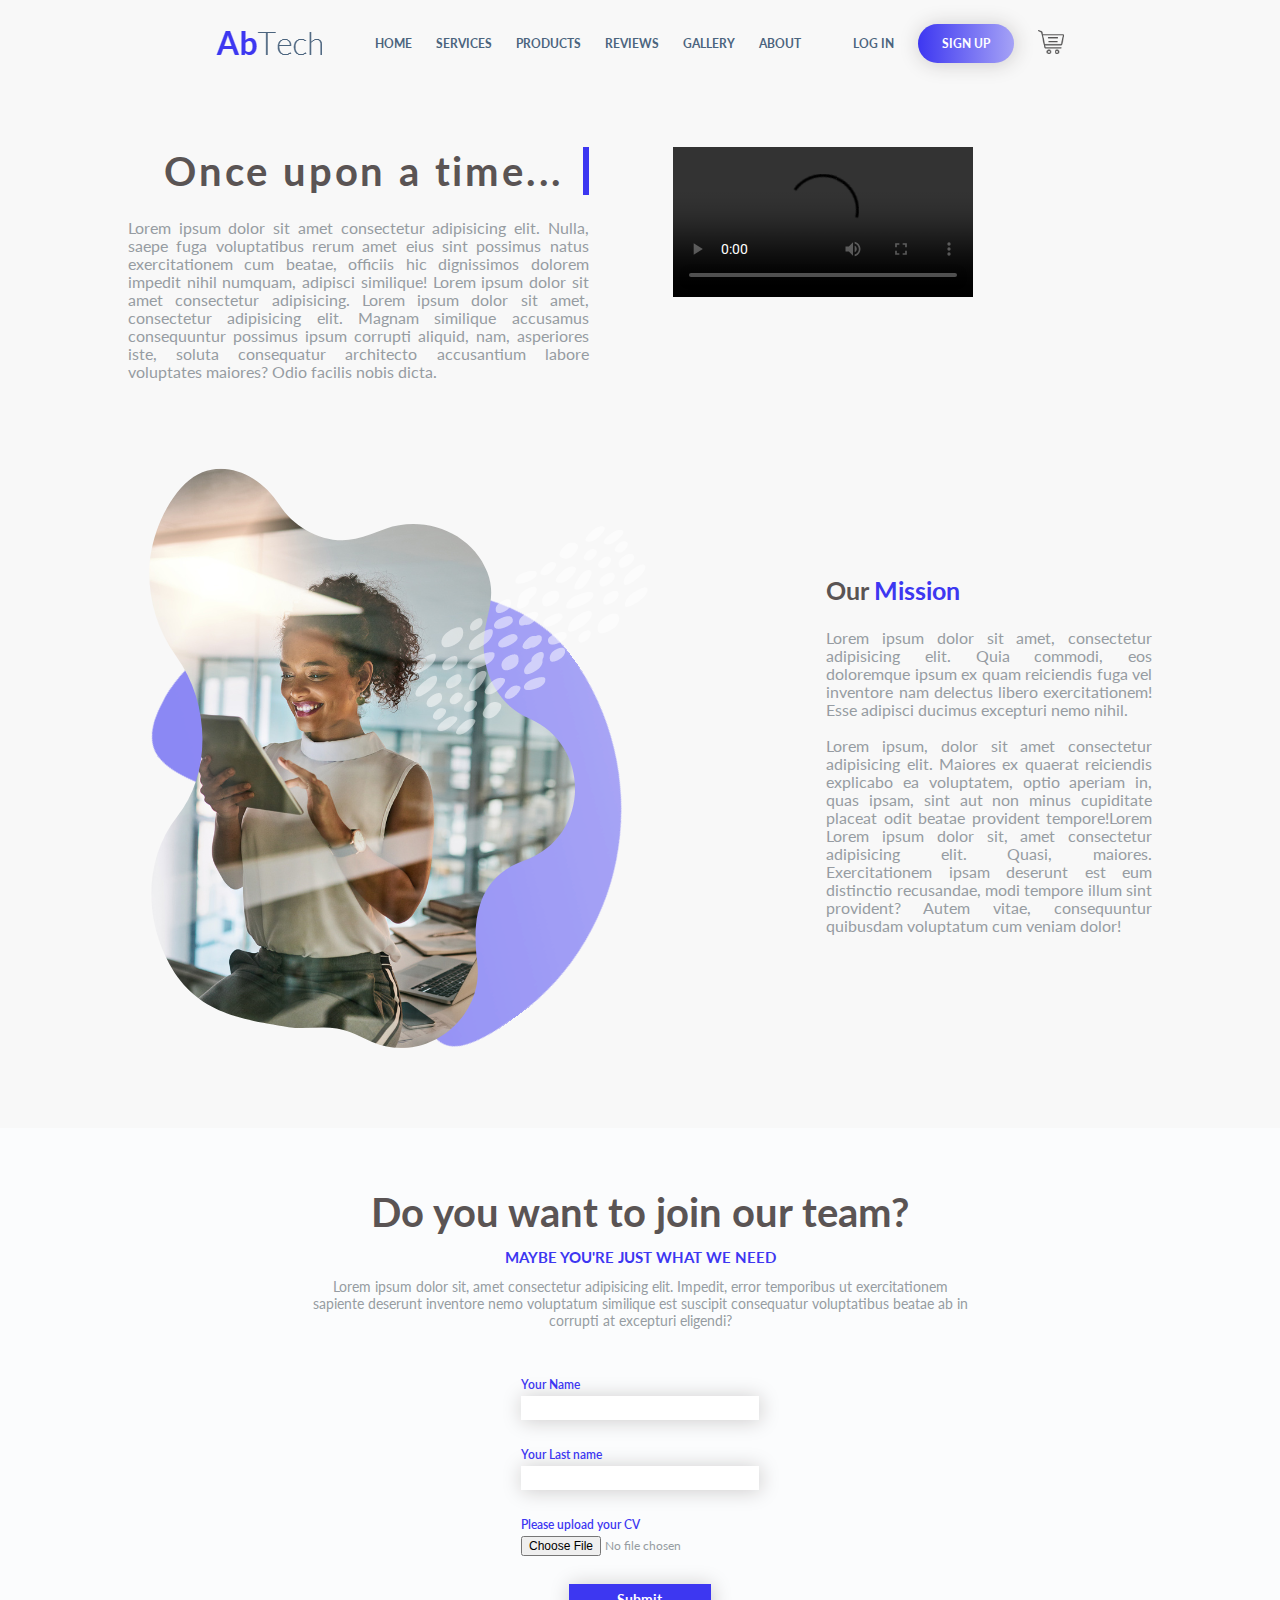
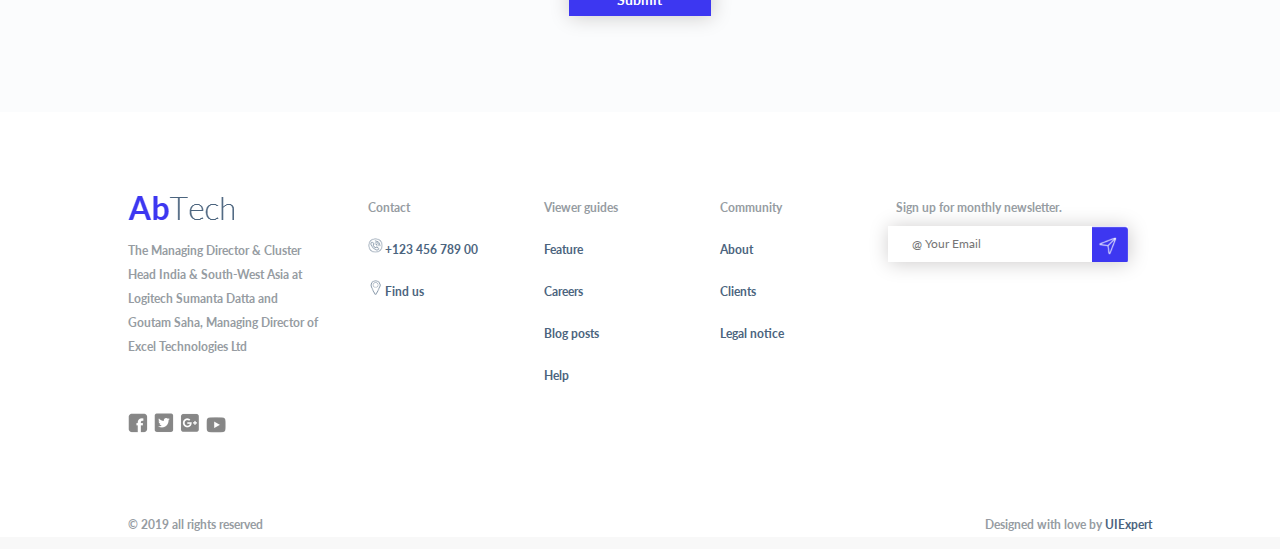
==== html/about-us.html @ 061ac5ea "Finished the css settings for mobile responsive" ====
<!DOCTYPE html>
<html lang="en">
  <head>
    <meta charset="UTF-8" />
    <meta http-equiv="X-UA-Compatible" content="IE=edge" />
    <meta name="viewport" content="width=device-width, initial-scale=1.0" />
    <link rel="stylesheet" href="../styles/styles.css" />
    <link rel="stylesheet" href="../styles/about-us.css" />
    <link rel="preconnect" href="https://fonts.googleapis.com" />
    <link rel="preconnect" href="https://fonts.gstatic.com" crossorigin />
    <link
      href="https://fonts.googleapis.com/css2?family=Lato:wght@300;700&family=Roboto:wght@300;700&display=swap"
      rel="stylesheet"
    />
    <link rel="stylesheet" href="../styles/media-queries/mobile.css" />
    <link rel="stylesheet" href="../styles/media-queries/tablet.css" />
    <title>About us</title>
  </head>
  <body>
    <div class="header">
      <img
        id="burger-button"
        src="../assets/burger-button.png"
        alt="Burger menu button."
      />
      <img class="logo" src="../assets/logo.png" alt="Company logo." />
      <div>
        <ul class="main-nav nav-bar horizontal-nav">
          <li><a class="underline" href="../index.html">Home</a></li>
          <li>
            <a class="underline" href="../index.html#services">Services</a>
          </li>
          <li>
            <a class="underline" href="../index.html#product-promotion"
              >products</a
            >
          </li>
          <li><a class="underline" href="../index.html#reviews">Reviews</a></li>
          <li><a class="underline" href="gallery.html">Gallery</a></li>
          <li><a class="underline" href="#">About</a></li>
        </ul>
      </div>
      <div>
        <ul class="nav-bar user-menu horizontal-nav">
          <li class="grow"><a href="#">Log in</a></li>
          <li>
            <button class="oval-button purple-gradient grow">Sign up</button>
          </li>
          <li>
            <img
              src="../assets/cart.png"
              alt="cart-icon"
              id="cart-icon"
              class="grow"
            />
          </li>
        </ul>
      </div>
    </div>
    <div class="about-container">
      <div class="about-section story">
        <div class="about-text">
          <h1 class="typewriter">Once upon a time...</h1>
          <h1 class="mobile-only">Once upon a time...</h1>
          <p>
            Lorem ipsum dolor sit amet consectetur adipisicing elit. Nulla,
            saepe fuga voluptatibus rerum amet eius sint possimus natus
            exercitationem cum beatae, officiis hic dignissimos dolorem impedit
            nihil numquam, adipisci similique! Lorem ipsum dolor sit amet
            consectetur adipisicing. Lorem ipsum dolor sit amet, consectetur
            adipisicing elit. Magnam similique accusamus consequuntur possimus
            ipsum corrupti aliquid, nam, asperiores iste, soluta consequatur
            architecto accusantium labore voluptates maiores? Odio facilis nobis
            dicta.
          </p>
        </div>
        <div class="about-visual">
          <video controls autoplay>
            <source src="../assets/video/stock-video.mp4" type="video/mp4" />
          </video>
        </div>
      </div>
      <div class="about-section mission">
        <div class="about-visual">
          <img
            id="mission-photo"
            src="../assets/mission-visual-layers/1.png"
            alt="A woman working."
          />
          <img
            id="mission-dots"
            src="../assets/mission-visual-layers/2.png"
            alt="Asymetric white dots"
          />
          <img
            id="mission-blob"
            class="rotate"
            src="../assets/mission-visual-layers/3.png"
            alt="Asymetric purple background"
          />
        </div>
        <div class="about-text">
          <h2>Our <span class="purple-span">Mission</span></h2>
          <p>
            Lorem ipsum dolor sit amet, consectetur adipisicing elit. Quia
            commodi, eos doloremque ipsum ex quam reiciendis fuga vel inventore
            nam delectus libero exercitationem! Esse adipisci ducimus excepturi
            nemo nihil. <br />
            <br />
            Lorem ipsum, dolor sit amet consectetur adipisicing elit. Maiores ex
            quaerat reiciendis explicabo ea voluptatem, optio aperiam in, quas
            ipsam, sint aut non minus cupiditate placeat odit beatae provident
            tempore!Lorem Lorem ipsum dolor sit, amet consectetur adipisicing
            elit. Quasi, maiores. Exercitationem ipsam deserunt est eum
            distinctio recusandae, modi tempore illum sint provident? Autem
            vitae, consequuntur quibusdam voluptatum cum veniam dolor!
          </p>
        </div>
      </div>
      <div class="about-join">
        <div class="join-us">
          <h1>Do you want to join our team?</h1>
          <h3>Maybe you're just what we need</h3>
          <p>
            Lorem ipsum dolor sit, amet consectetur adipisicing elit. Impedit,
            error temporibus ut exercitationem sapiente deserunt inventore nemo
            voluptatum similique est suscipit consequatur voluptatibus beatae ab
            in corrupti at excepturi eligendi?
          </p>
          <form action="#" method="post">
            <label for="name"
              >Your Name<input type="text" id="name" name="name" required
            /></label>
            <label for="last-name"
              >Your Last name<input
                type="text"
                id="last-name"
                name="last-name"
                required
            /></label>
            <label for="cv"
              >Please upload your CV<input
                type="file"
                id="cv"
                name="cv"
                required
            /></label>
            <input type="submit" value="Submit" />
          </form>
        </div>
      </div>
    </div>
    <div class="footer">
      <div class="footer-info">
        <div class="footer-col-1">
          <img class="logo" src="../assets/logo.png" alt="AbTech logo." />
          <p>
            The Managing Director & Cluster Head India & South-West Asia at
            Logitech Sumanta Datta and Goutam Saha, Managing Director of Excel
            Technologies Ltd
          </p>
          <div class="socials">
            <a href="#" target="_blank"
              ><img
                class="social"
                src="../assets/socials-icons/facebook-icon.png"
                alt="Facebook icon."
            /></a>
            <a href="#" target="_blank"
              ><img
                class="social"
                src="../assets/socials-icons/twitter-icon.png"
                alt="Twitter icon."
            /></a>
            <a href="#" target="_blank"
              ><img
                class="social"
                src="../assets/socials-icons/google-plus-icon.png"
                alt="Google plus icon."
            /></a>
            <a href="#" target="_blank"
              ><img
                class="social"
                src="../assets/socials-icons/youtube-icon.png"
                alt="Youtube icon"
            /></a>
          </div>
        </div>
        <div class="footer-col-2">
          <p>Contact</p>
          <div class="contact">
            <img
              class="contact-icon"
              src="../assets/phone-icon.png"
              alt="Phone icon"
            />
            <a href="#">+123 456 789 00</a>
          </div>
          <div class="contact">
            <img
              class="contact-icon"
              src="../assets/pin-icon.png"
              alt="Pin icon."
            />
            <a href="#">Find us</a>
          </div>
        </div>
        <div class="footer-col-3">
          <p>Viewer guides</p>
          <a href="#">Feature</a>
          <a href="#">Careers</a>
          <a href="#">Blog posts</a>
          <a href="#">Help</a>
        </div>
        <div class="footer-col-4">
          <p>Community</p>
          <a href="#">About</a>
          <a href="#">Clients</a>
          <a href="#">Legal notice</a>
        </div>
        <div class="footer-col-5">
          <p>Sign up for monthly newsletter.</p>
          <div>
            <form id="email-form" action="#" method="get">
              <input
                id="email-input"
                type="email"
                placeholder="@ Your Email"
                name="user-email"
              />
              <input id="email-submit" type="submit" value="" name="submit" />
            </form>
          </div>
        </div>
      </div>
      <div class="footer-signature">
        <p>© 2019 all rights reserved</p>
        <p>Designed with love by <a href="#" target="_blank">UIExpert</a></p>
      </div>
    </div>
  </body>
</html>
---- styles/styles.css ----
/* General styles */
* {
  box-sizing: border-box;
  font-size: 12px;
  font-family: "Lato", sans-serif;
  margin: 0;
  padding: 0;
  color: #969ca2;
}

h1,
h2,
h3 {
  font-family: "Lato", sans-serif;
  color: #5a5454;
}

h1 {
  font-size: 40px;
  font-weight: bold;
}

h2 {
  font-size: 25px;
}

h3 {
  font-size: 15px;
  text-transform: uppercase;
  color: #3d37f1;
}

a {
  text-decoration: none;
}

.nav-bar {
  display: flex;
  list-style-type: none;
  gap: 2em;
}

.vertical-nav {
  display: flex;
  flex-direction: column;
  justify-content: flex-start;
  margin: 3rem 0;
}

.horizontal-nav {
  align-items: center;
}

/* Buttons */
.oval-button {
  border-radius: 55px;
  padding: 1em 2em;
}

.purple-gradient {
  background-image: linear-gradient(to left, #a5a2f6, #3d37f1);
  color: white;
  box-shadow: 1px 1px 20px rgb(204, 202, 202);
  text-transform: uppercase;
  border-style: none;
}

.white {
  color: #4b647e;
  font-weight: bold;
  background-color: white;
  border: 1px solid #ece3e3;
}

.white-hover:hover {
  color: #f8f8f8;
}

.purple-hover:hover {
  color: #3d37f1;
}

.purple-span {
  color: #3d37f1;
  font-size: 25px;
}

/* Header styles */

.logo {
  max-height: 25px;
  max-width: fit-content;
}
.header {
  max-width: 70%;
  margin: auto;
  display: flex;
  padding: 2em;
  text-transform: uppercase;
  align-items: center;
  justify-content: space-between;
  font-weight: bold;
}
#burger-button {
  display: none;
}
.user-menu button {
  font-weight: bold;
}

.header a {
  color: #4b647e;
}

#cart-icon {
  height: 2em;
}

/* Footer styles */

.footer {
  background-color: white;
}
.footer-info {
  max-width: 80%;
  display: grid;
  grid-template-columns: 1.5fr 1fr 1fr 1fr 2fr;
  margin: 0 auto;
  padding: 7rem 0 3rem 0;
  gap: 4rem;
}
.footer-signature {
  max-width: 80%;
  display: flex;
  justify-content: space-between;
  margin: 0 auto 1rem auto;
}
.footer-col-1,
.footer-col-2,
.footer-col-3,
.footer-col-4,
.footer-col-5 {
  display: flex;
  flex-direction: column;
  flex-wrap: nowrap;
  gap: 1.5rem;
  justify-content: flex-start;
}

.socials {
  display: flex;
  justify-content: flex-start;
  align-items: center;
  gap: 0.5rem;
  margin: 3rem 0;
}

.social {
  height: 20px;
  opacity: 0.7;
}

.social:hover {
  opacity: 1;
}

.contact {
  display: flex;
  gap: 0.2rem;
}

.contact-icon {
  max-width: fit-content;
  max-height: 15px;
}

#email-form {
  position: relative;
  margin: 2rem;
}

#email-submit {
  background-image: url(../assets/submit-icon.png);
  background-position: center;
  background-repeat: no-repeat;
  background-size: cover;
  height: 3rem;
  width: 3rem;
  border-style: none;
  margin: 0;
  position: absolute;
  right: 0;
  bottom: 0;
}

#email-input {
  margin: 0;
  border-style: none;
  height: 3rem;
  width: 20rem;
  text-indent: 2rem;
  padding-right: 3.5rem;
  position: absolute;
  bottom: 0;
  right: 0;
  box-shadow: 1px 1px 20px rgb(204, 202, 202);
}

.footer a {
  color: #4b647e;
}

.footer p,
.footer a {
  font-weight: bold;
  line-height: 2rem;
}

.footer a:hover {
  color: #5a5454;
}

/* Animations */

.rotate {
  animation-name: rotate;
  animation-duration: 15s;
  animation-timing-function: ease-in-out;
  animation-iteration-count: infinite;
}

@keyframes rotate {
  0% {
    transform: rotate(0deg);
  }
  50% {
    transform: rotate(70deg);
  }

  10% {
    transform: rotate(0deg);
  }
}

.underline {
  position: relative;
  display: inline-block;
  border-bottom: 1px solid transparent;
}

.underline::after {
  content: "";
  width: 100%;
  position: absolute;
  bottom: 0;
  left: 0;
  transform: scaleX(0);
  border-bottom: 1px solid #3d37f1;
  transform-origin: bottom right;
  transition: transform 0.25s ease;
}

.underline:hover::after {
  transform: scaleX(1);
  transform-origin: bottom left;
}

.grow {
  transition: all 0.2s ease-in-out;
}
.grow:hover {
  transform: scale(1.1);
}

.float:hover {
  animation-name: float;
  animation-duration: 3s;
  animation-iteration-count: infinite;
  animation-timing-function: ease-in-out;
}

@keyframes float {
  0% {
    transform: translate(0, 0px);
  }
  50% {
    transform: translate(0, 15px);
  }
  100% {
    transform: translate(0, -0px);
  }
}

.grow-shrink {
  animation-name: grow-shrink;
  animation-duration: 10s;
  animation-iteration-count: infinite;
  animation-timing-function: ease-in-out;
}

@keyframes grow-shrink {
  0% {
    transform: scale(1);
    rotate: 0deg;
  }
  50% {
    transform: scale(1.2);
    rotate: 11deg;
  }
  100% {
    transform: scale(1);
    rotate: 0deg;
  }
}

.fill-background {
  transition: background 2s;
}

.fill-background:hover {
  background-image: linear-gradient(to left, #a5a2f6, #3d37f1);
}

.highlight {
  opacity: 0.6;
}
.highlight:hover {
  opacity: 1;
}

.typewriter {
  overflow: hidden;
  border-right: 0.15em solid #3d37f1;
  white-space: nowrap;
  margin: 0 auto;
  letter-spacing: 0.07em;
  animation: typing 3.5s steps(40, end), blink-caret 0.75s step-end infinite;
}

@keyframes typing {
  from {
    width: 0;
  }
  to {
    width: 100%;
  }
}

@keyframes blink-caret {
  from,
  to {
    border-color: transparent;
  }
  50% {
    border-color: #3d37f1;
  }
}

/* Reusable cards styles */

.card {
  background-color: white;
  box-shadow: 1px 1px 40px rgb(204, 202, 202);
  font-size: 0.8rem;
}

.card h2 {
  font-size: 17px;
}

.card button {
  margin: 1em;
}
---- styles/about-us.css ----
body {
  background-color: #f8f8f8;
}

/* The following styles reffer to the .story section  */
.about-section {
  display: flex;
  max-width: 80%;
  gap: 7rem;
  margin: 5rem auto;
}
.mobile-only {
  display: none;
}

.about-section h1 {
  padding: 0 3rem;
}
.about-section p {
  line-height: 1.5rem;
  text-align: justify;
  font-size: 1.3rem;
  margin: 2rem 0;
}

.about-text {
  max-width: 45%;
}

.story > .about-visual {
  max-width: 55%;
}

.about-section video {
  max-width: 100%;
}

/* The following styles reffer to the .mission section */

.mission > .about-visual {
  width: 60%;
  position: relative;
}

.mission {
  justify-content: center;
  align-items: center;
}

#mission-blob {
  position: absolute;
  top: 10rem;
  left: 0;
  opacity: 0.7;
  z-index: 0;
}

#mission-photo {
  position: absolute;
  top: 0;
  z-index: 1;
  left: 0;
}

#mission-dots {
  position: relative;
  left: -8rem;
  top: -20rem;
  z-index: 3;
  opacity: 0.5;
}

/* The following styles reffer to the .join-us section */

.about-join {
  width: 100%;
  background-color: #fbfcfd;
}

.join-us {
  max-width: 80%;
  margin: auto;
  padding: 5rem 0;
  display: flex;
  flex-direction: column;
  justify-content: center;
  align-items: center;
  gap: 1rem;
}

.join-us p {
  max-width: 65%;
  text-align: center;
  font-size: 1.2rem;
}

.join-us form {
  max-width: 70%;
  display: flex;
  flex-direction: column;
  gap: 2rem;
  margin: 3rem auto;
}

.join-us input[type="text"] {
  display: block;
  width: 100%;
  height: 2rem;
  line-height: 1.5rem;
  margin: 0.3rem 0;
  background-color: white;
  border: 1px solid white;
  color: #3d37f1;
  box-shadow: 1px 1px 20px rgb(204, 202, 202);
}

.join-us input[type="submit"] {
  width: 60%;
  margin: auto;
  border-style: none;
  background-color: #3d37f1;
  height: 2.7rem;
  color: white;
  font-size: 1.2rem;
  font-weight: bold;
  box-shadow: 1px 1px 20px rgb(204, 202, 202);
}

.join-us label {
  font-weight: 600;
  color: #3d37f1;
}

.join-us input[type="file"] {
  display: block;
  margin: 0.3rem 0;
}
---- styles/media-queries/mobile.css ----
@media screen and (max-width: 757px) {
  .body {
    width: 100%;
  }

  /*Header  */
  .home {
    max-width: 100%;
    overflow: hidden;
  }
  .header {
    flex-direction: column;
    width: 100%;
  }

  .main-nav {
    display: none;
  }

  .user-menu a,
  .user-menu button {
    display: none;
  }

  #cart-icon {
    position: absolute;
    display: inline-block;
    top: 2rem;
    height: 20px;
    right: 2rem;
  }

  .logo {
    width: 70%;
  }

  #burger-button {
    display: inline-block;
    height: 20px;
    position: absolute;
    left: 2rem;
  }

  .cover {
    padding: 2rem;
    overflow: hidden;
    max-width: 100%;
  }
  .top {
    flex-direction: column-reverse;
    justify-content: center;
  }

  /* The Services */
  .service {
    max-width: 100%;
    padding: 3rem;
    overflow: hidden;
  }

  .description {
    max-width: 100%;
    overflow: hidden;
  }
  .services-card-container {
    display: grid;
    grid-template-columns: 1fr;
    max-width: 100%;
  }

  .services-card {
    max-width: 95%;
  }

  /* The Product Promotion */
  .middle {
    flex-direction: column;
  }

  /* The Experience */
  .experience {
    padding: 2rem;
    max-width: 100%;
    overflow: hidden;
  }
  .experience-cards-container {
    display: grid;
    grid-template-columns: 1fr;
    max-width: 95%;
  }
  .experience-icon {
    max-width: 60%;
  }

  /* Top picks */
  .top-picks {
    max-width: 100%;
    padding: 2rem;
  }

  .top-picks-container {
    margin: auto;
    max-width: 100%;
    display: grid;
    grid-template-columns: 1fr;
  }

  /* Blog */
  .blog {
    padding: 3rem;
    max-width: 100%;
  }
  .blog-container {
    max-width: 100%;
    display: flex;
    flex-direction: column;
  }

  .blog-col-1,
  .blog-col-2,
  .blog-col-3 {
    width: 95%;
  }

  /* Brands */

  .brands {
    width: 95%;
    flex-direction: row;
  }

  .brands img {
    height: 9rem;
    width: fit-content;
  }
  /* 
  Footer  */
  .footer-signature {
    flex-direction: row;
    flex-wrap: wrap;
    overflow: hidden;
    margin: auto;
    justify-content: center;
  }

  .footer-info {
    grid-template-columns: 1fr;
  }

  .footer-col-4,
  .footer-col-3 {
    display: none;
  }

  #email-input {
    position: relative;
  }

  /* About */

  .about-container {
    width: 100%;
    padding: 3rem;
  }

  .about-section {
    max-width: 100%;
    padding: 1rem 0;
    flex-direction: column;
    flex-wrap: wrap;
    overflow: hidden;
    gap: 2rem;
    margin: 0 auto 5rem auto;
  }
  .about-text,
  .about-visual,
  .story > .about-visual {
    max-width: 95%;
  }

  .typewriter {
    display: none;
  }

  .mobile-only {
    display: block;
  }
  .mission {
    flex-direction: column-reverse;
  }
  #mission-photo {
    left: -10rem;
  }

  #mission-dots {
    left: -30rem;
    top: -30rem;
  }

  #mission-blob {
    top: 0;
  }

  .about-join {
    max-width: 100%;
    text-align: center;
  }

  .join-us {
    margin: 2rem auto;
  }

  .join-us > form {
    margin: 2rem auto 0 auto;
  }

  .join-us input[type="submit"] {
    margin: 3rem auto 0 auto;
  }
}
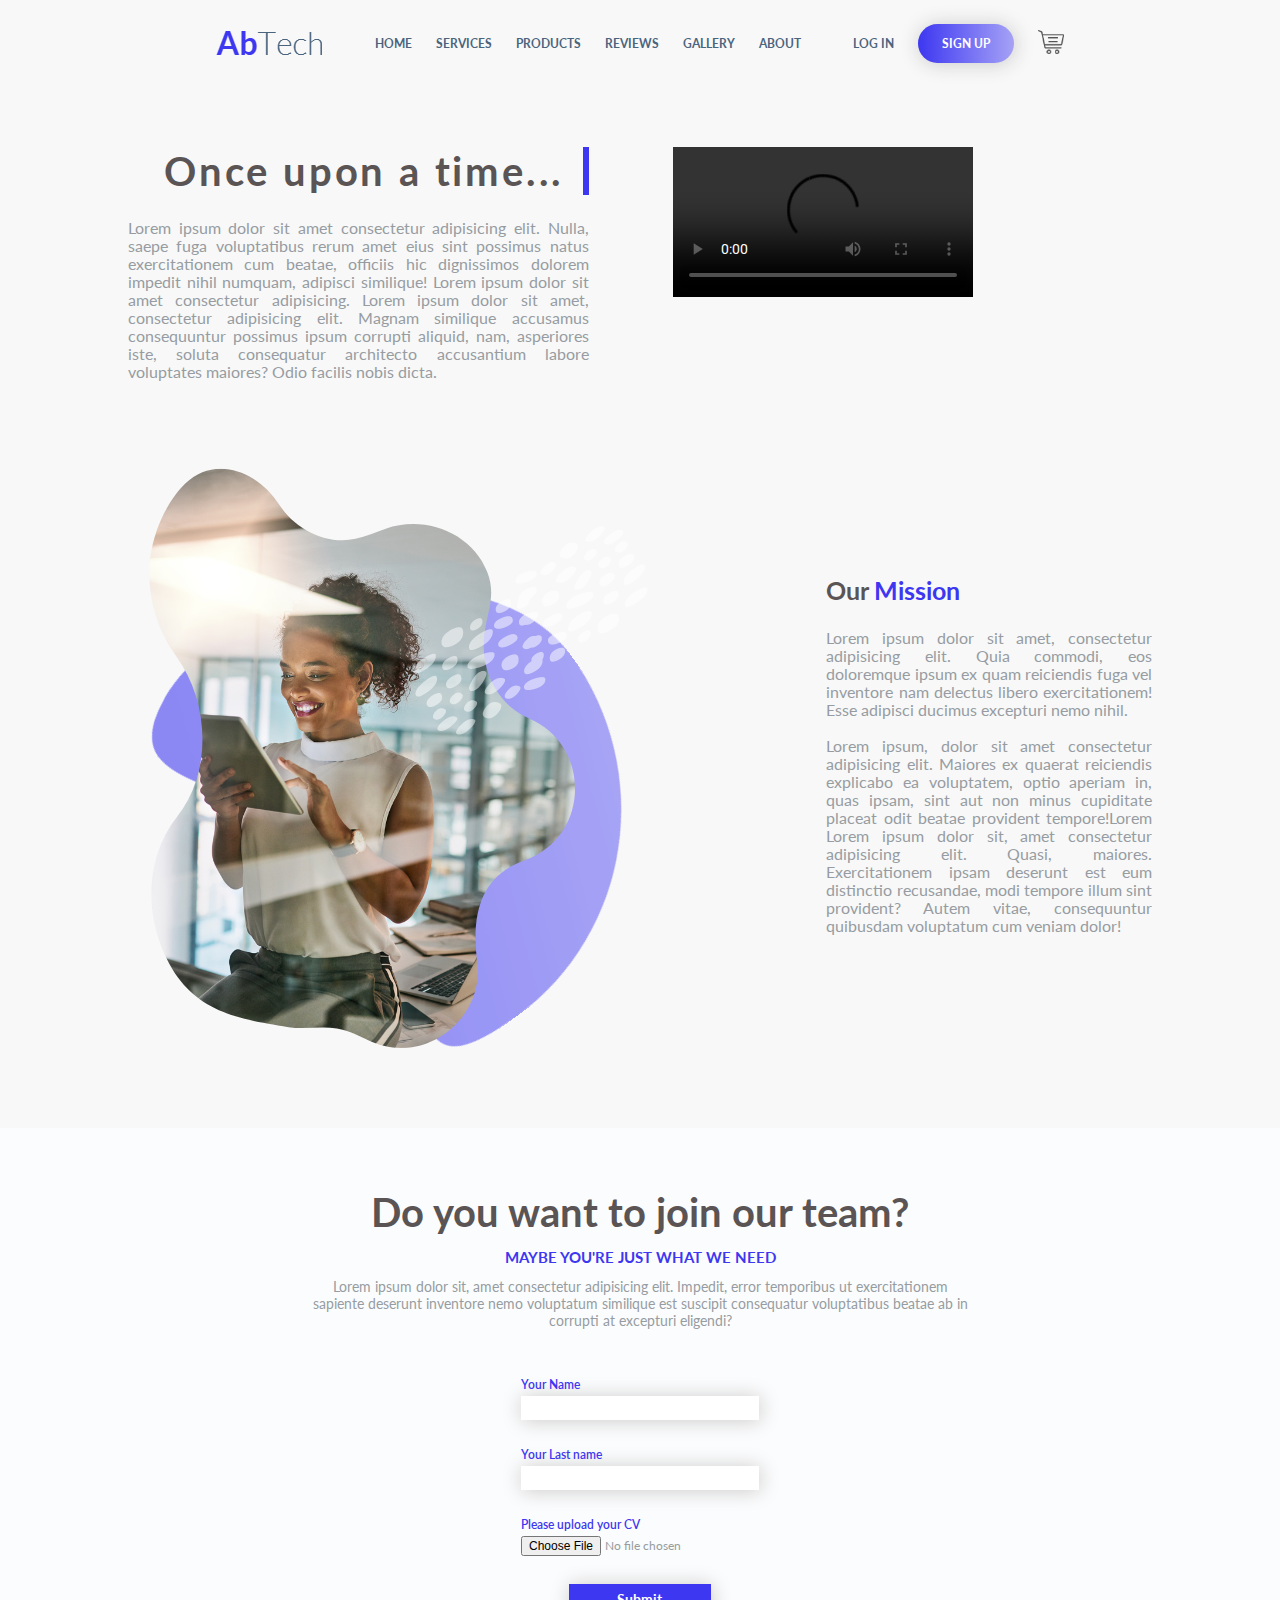
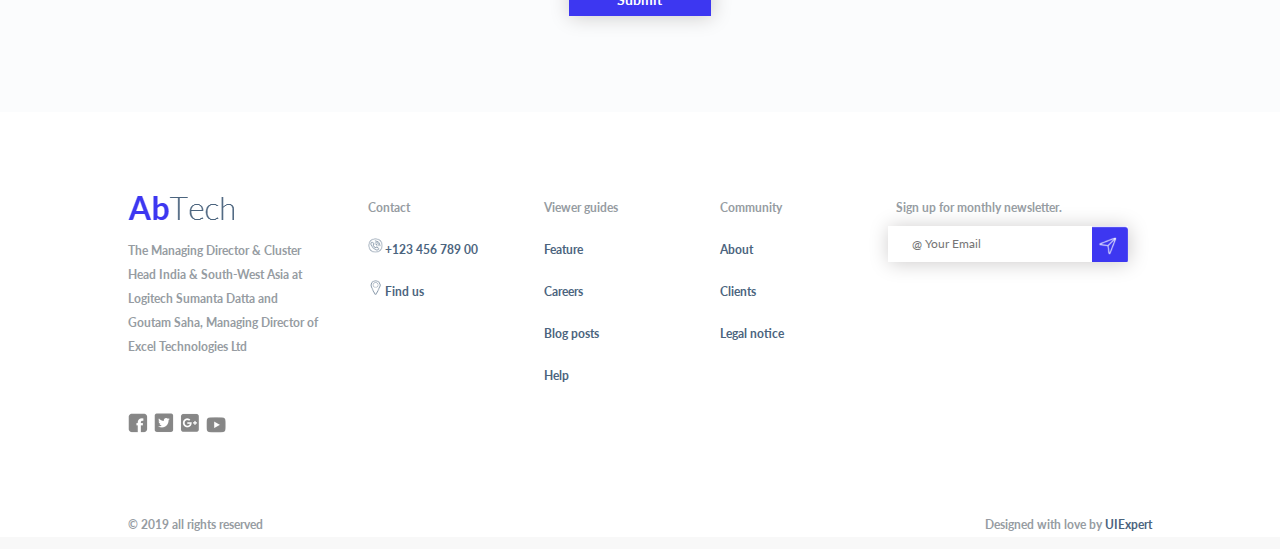
==== commit 82241839: "Enabled the burger button menu in mobile, probably, not completely sure it works. I dont know, Im ti" ====
--- a/html/about-us.html
+++ b/html/about-us.html
@@ -24,6 +24,16 @@
         alt="Burger menu button."
       />
       <img class="logo" src="../assets/logo.png" alt="Company logo." />
+      <div class="hover-menu">
+        <a class="underline" href="#home">Home</a>
+        <a class="underline" href="#services">Services</a>
+        <a class="underline" href="#product-promotion">Products</a>
+        <a class="underline" href="#reviews">Reviews</a>
+
+        <a class="underline" href="./html/gallery.html">Gallery</a>
+
+        <a class="underline" href="./html/about-us.html">About</a>
+      </div>
       <div>
         <ul class="main-nav nav-bar horizontal-nav">
           <li><a class="underline" href="../index.html">Home</a></li>
--- a/styles/styles.css
+++ b/styles/styles.css
@@ -103,6 +103,10 @@
 }
 #burger-button {
   display: none;
+}
+
+.hover-menu {
+  display: hidden;
 }
 .user-menu button {
   font-weight: bold;
@@ -371,3 +375,17 @@
 .card button {
   margin: 1em;
 }
+
+/* Nav bar for mobile */
+
+.hover-menu {
+  display: none;
+}
+
+.hover-menu a {
+  color: #2822d4;
+}
+
+.hover-menu a {
+  border-bottom: 1px solid rgb(194, 190, 190);
+}
--- a/styles/media-queries/mobile.css
+++ b/styles/media-queries/mobile.css
@@ -41,6 +41,24 @@
     left: 2rem;
   }
 
+  #burger-button:focus ~ .hover-menu {
+    display: flex;
+    flex-direction: column;
+    background-color: #f8f8f8;
+    position: fixed;
+    left: 3rem;
+    top: 2rem;
+    gap: 1rem;
+    flex-wrap: wrap;
+    z-index: 3;
+    transition: ease;
+    box-shadow: 1px 1px 20px rgb(204, 202, 202);
+    padding: 0.2rem;
+    margin: 0 1rem;
+    border-radius: 0.2rem;
+    text-align: center;
+  }
+
   .cover {
     padding: 2rem;
     overflow: hidden;
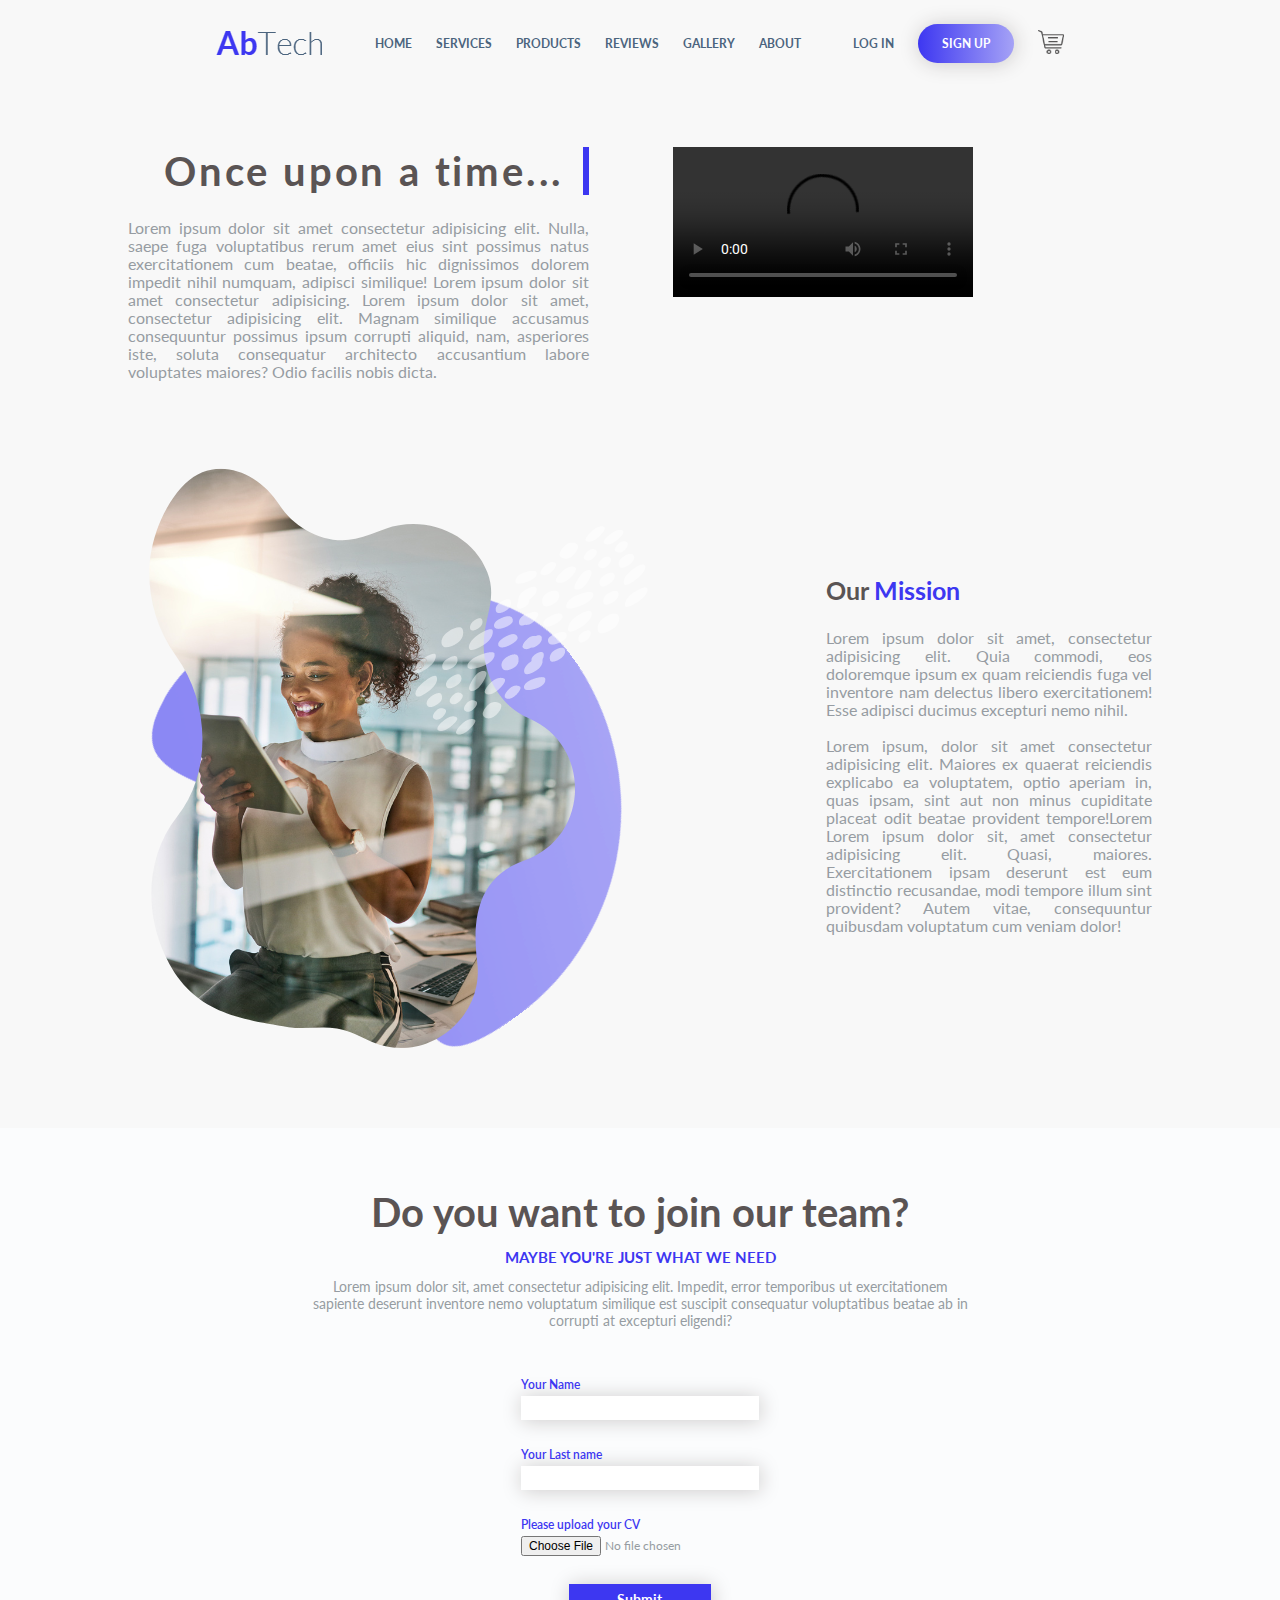
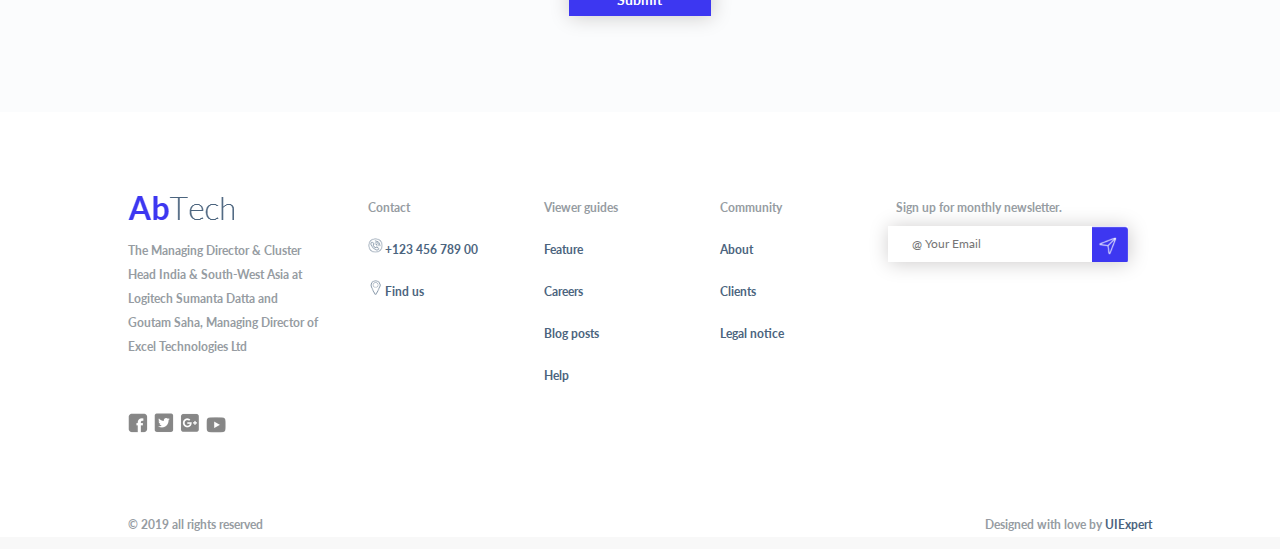
==== commit 4ec6ccde: "Changed the href property for Gallery in nav bar, as there is currently no Gallery page" ====
--- a/html/about-us.html
+++ b/html/about-us.html
@@ -46,7 +46,7 @@
             >
           </li>
           <li><a class="underline" href="../index.html#reviews">Reviews</a></li>
-          <li><a class="underline" href="gallery.html">Gallery</a></li>
+          <li><a class="underline" href="#">Gallery</a></li>
           <li><a class="underline" href="#">About</a></li>
         </ul>
       </div>
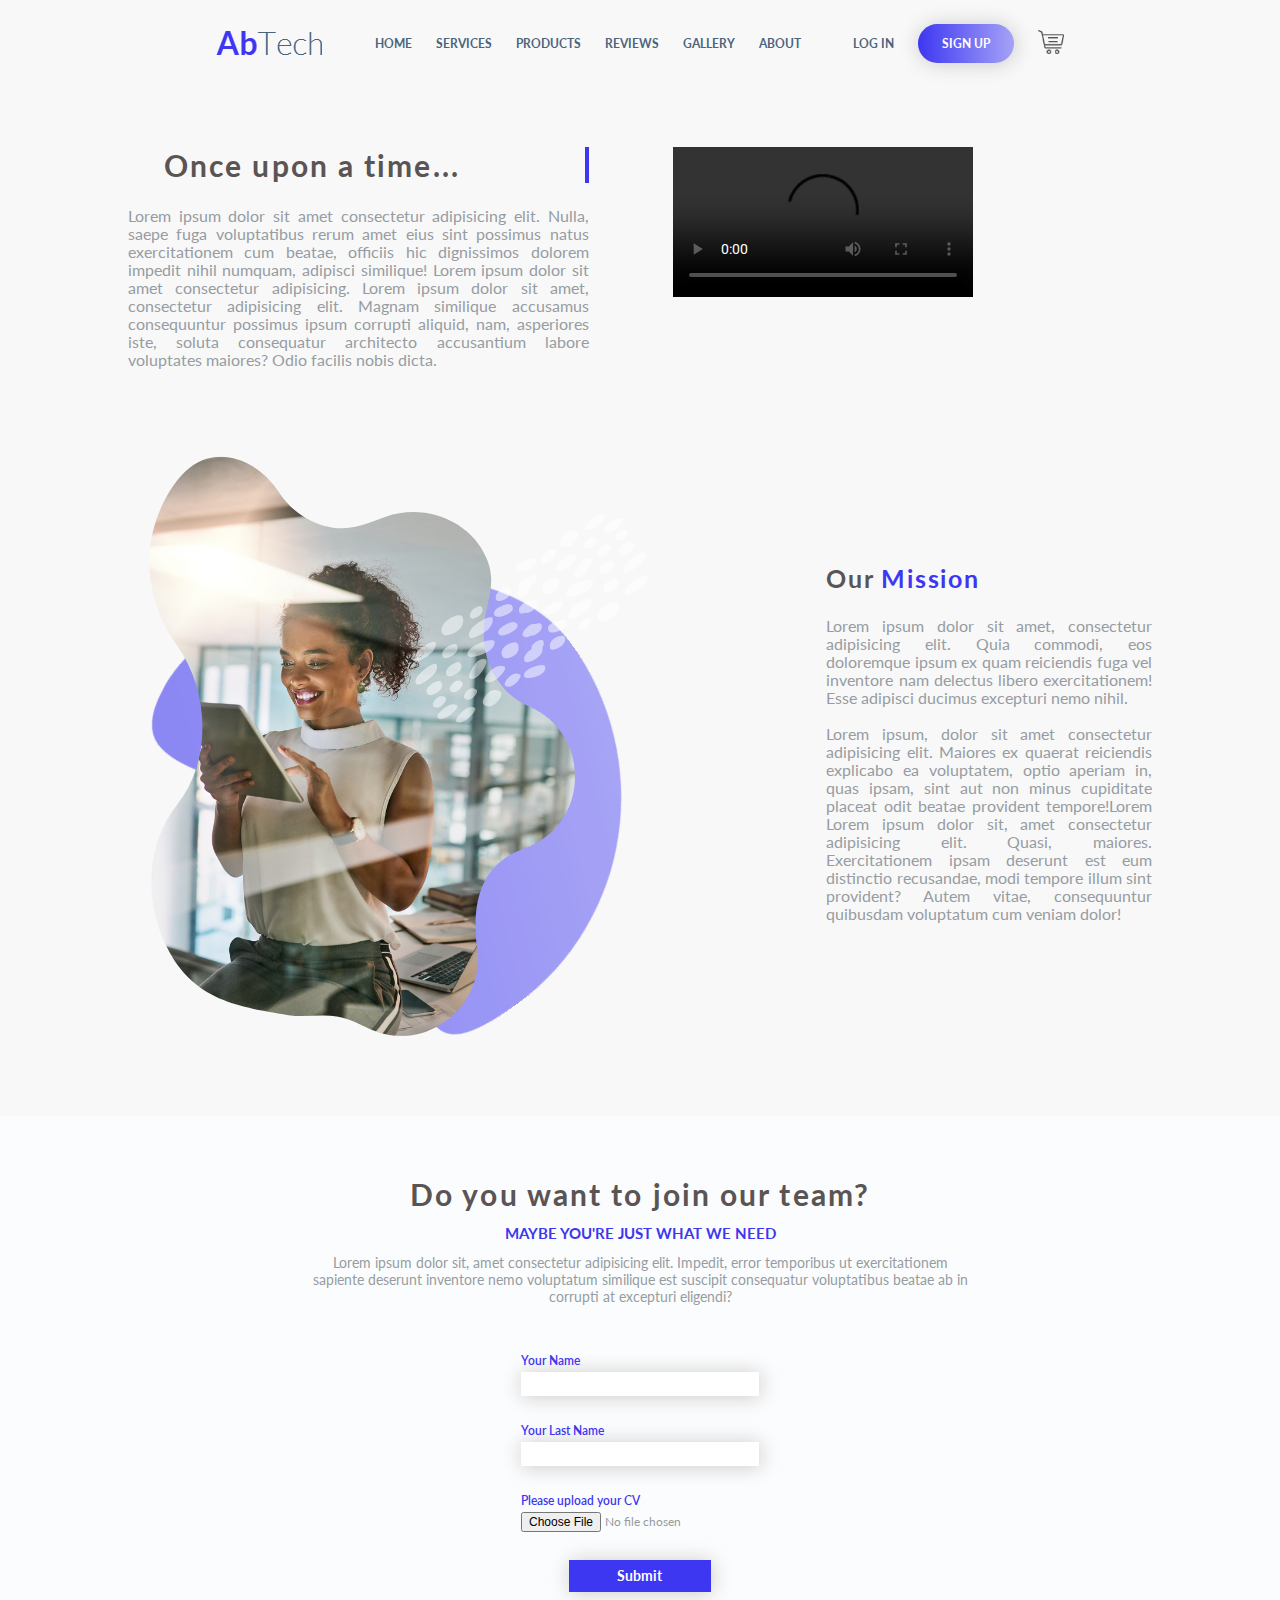
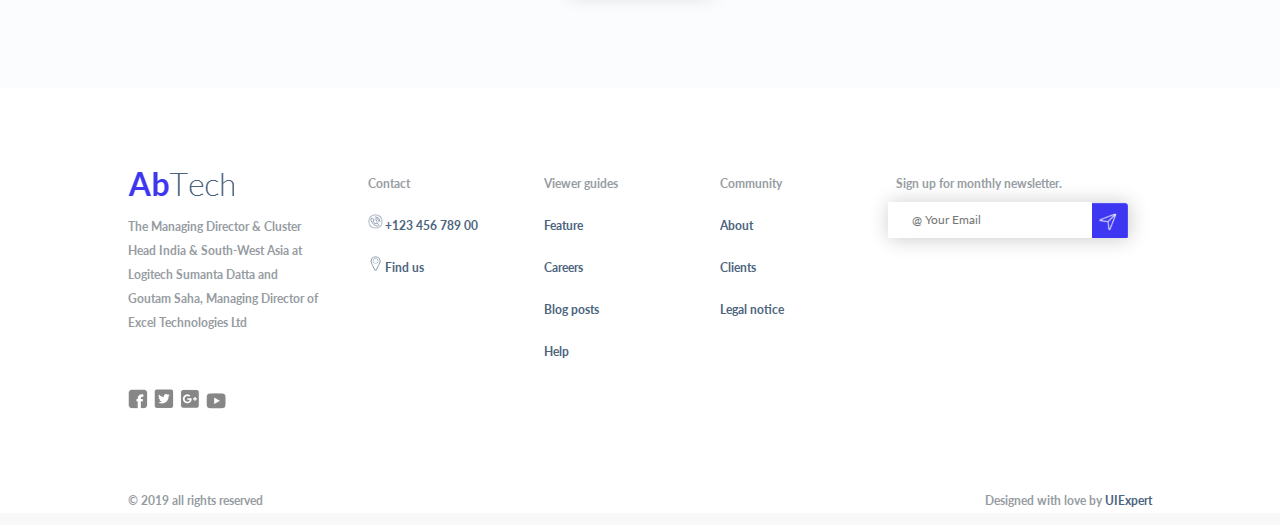
==== commit ad35917b: "Tiny fixes" ====
--- a/html/about-us.html
+++ b/html/about-us.html
@@ -85,7 +85,7 @@
           </p>
         </div>
         <div class="about-visual">
-          <video controls autoplay>
+          <video controls>
             <source src="../assets/video/stock-video.mp4" type="video/mp4" />
           </video>
         </div>
@@ -142,7 +142,7 @@
               >Your Name<input type="text" id="name" name="name" required
             /></label>
             <label for="last-name"
-              >Your Last name<input
+              >Your Last Name<input
                 type="text"
                 id="last-name"
                 name="last-name"
--- a/styles/styles.css
+++ b/styles/styles.css
@@ -54,7 +54,7 @@
 /* Buttons */
 .oval-button {
   border-radius: 55px;
-  padding: 1em 2em;
+  padding: 1rem 2rem;
 }
 
 .purple-gradient {
--- a/styles/about-us.css
+++ b/styles/about-us.css
@@ -13,8 +13,14 @@
   display: none;
 }
 
-.about-section h1 {
+.about-container h1 {
+  letter-spacing: 0.07em;
   padding: 0 3rem;
+  font-size: 30px;
+}
+
+.about-container h2 {
+  letter-spacing: 0.07em;
 }
 .about-section p {
   line-height: 1.5rem;
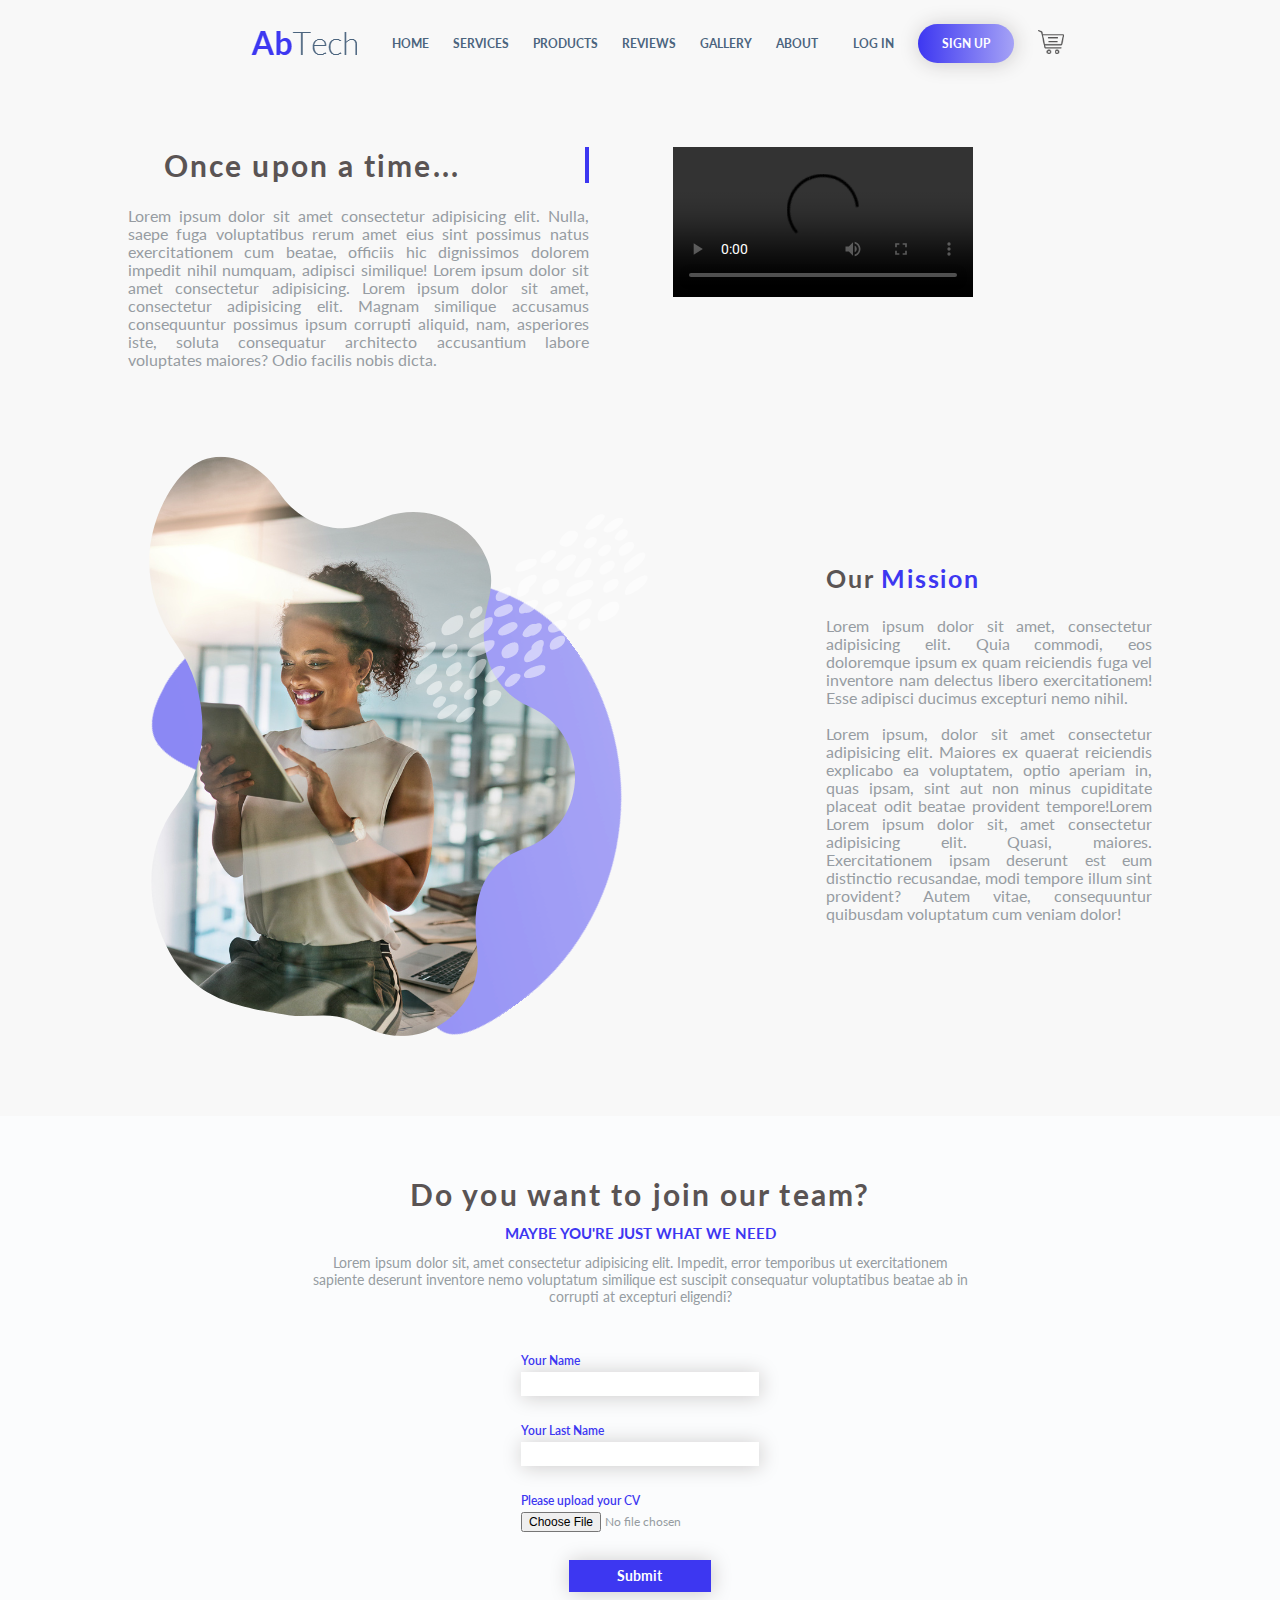
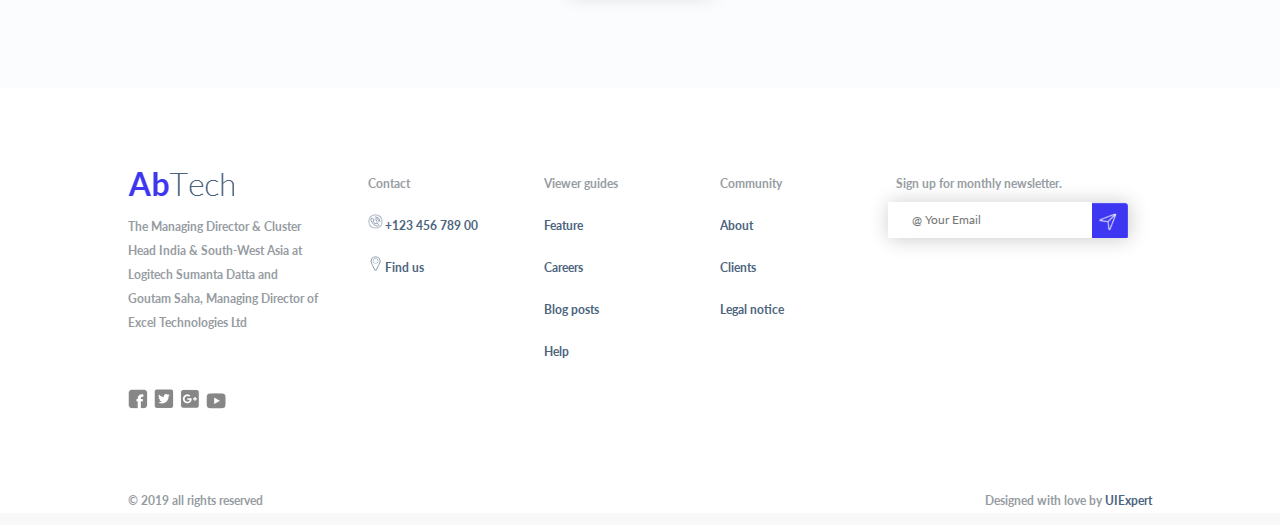
==== commit 52cbe9d9: "Added a short  script that makes the dropdown menu for mobile functional" ====
--- a/html/about-us.html
+++ b/html/about-us.html
@@ -18,13 +18,19 @@
   </head>
   <body>
     <div class="header">
-      <img
-        id="burger-button"
-        src="../assets/burger-button.png"
-        alt="Burger menu button."
-      />
+      <a
+        href="javascript:void(0);"
+        class="burger-button"
+        onclick="showHoverMenu()"
+      >
+        <img
+          id="burger-button"
+          src="../assets/burger-button.png"
+          alt="Burger menu button."
+        />
+      </a>
       <img class="logo" src="../assets/logo.png" alt="Company logo." />
-      <div class="hover-menu">
+      <div id="hover-menu" class="hover-menu">
         <a class="underline" href="#home">Home</a>
         <a class="underline" href="#services">Services</a>
         <a class="underline" href="#product-promotion">Products</a>
@@ -248,5 +254,6 @@
         <p>Designed with love by <a href="#" target="_blank">UIExpert</a></p>
       </div>
     </div>
+    <script src="../scripts/script.js"></script>
   </body>
 </html>
--- a/styles/styles.css
+++ b/styles/styles.css
@@ -105,9 +105,6 @@
   display: none;
 }
 
-.hover-menu {
-  display: hidden;
-}
 .user-menu button {
   font-weight: bold;
 }
@@ -380,10 +377,17 @@
 
 .hover-menu {
   display: none;
+  flex-direction: column;
+  background-color: #f8f8f8;
+  width: 97vw;
+  text-align: left;
+  margin: 2rem 2rem 0 2rem;
 }
 
 .hover-menu a {
   color: #2822d4;
+  font-size: 1.5rem;
+  padding: 0.4rem;
 }
 
 .hover-menu a {
--- a/styles/media-queries/mobile.css
+++ b/styles/media-queries/mobile.css
@@ -39,24 +39,7 @@
     height: 20px;
     position: absolute;
     left: 2rem;
-  }
-
-  #burger-button:focus ~ .hover-menu {
-    display: flex;
-    flex-direction: column;
-    background-color: #f8f8f8;
-    position: fixed;
-    left: 3rem;
     top: 2rem;
-    gap: 1rem;
-    flex-wrap: wrap;
-    z-index: 3;
-    transition: ease;
-    box-shadow: 1px 1px 20px rgb(204, 202, 202);
-    padding: 0.2rem;
-    margin: 0 1rem;
-    border-radius: 0.2rem;
-    text-align: center;
   }
 
   .cover {
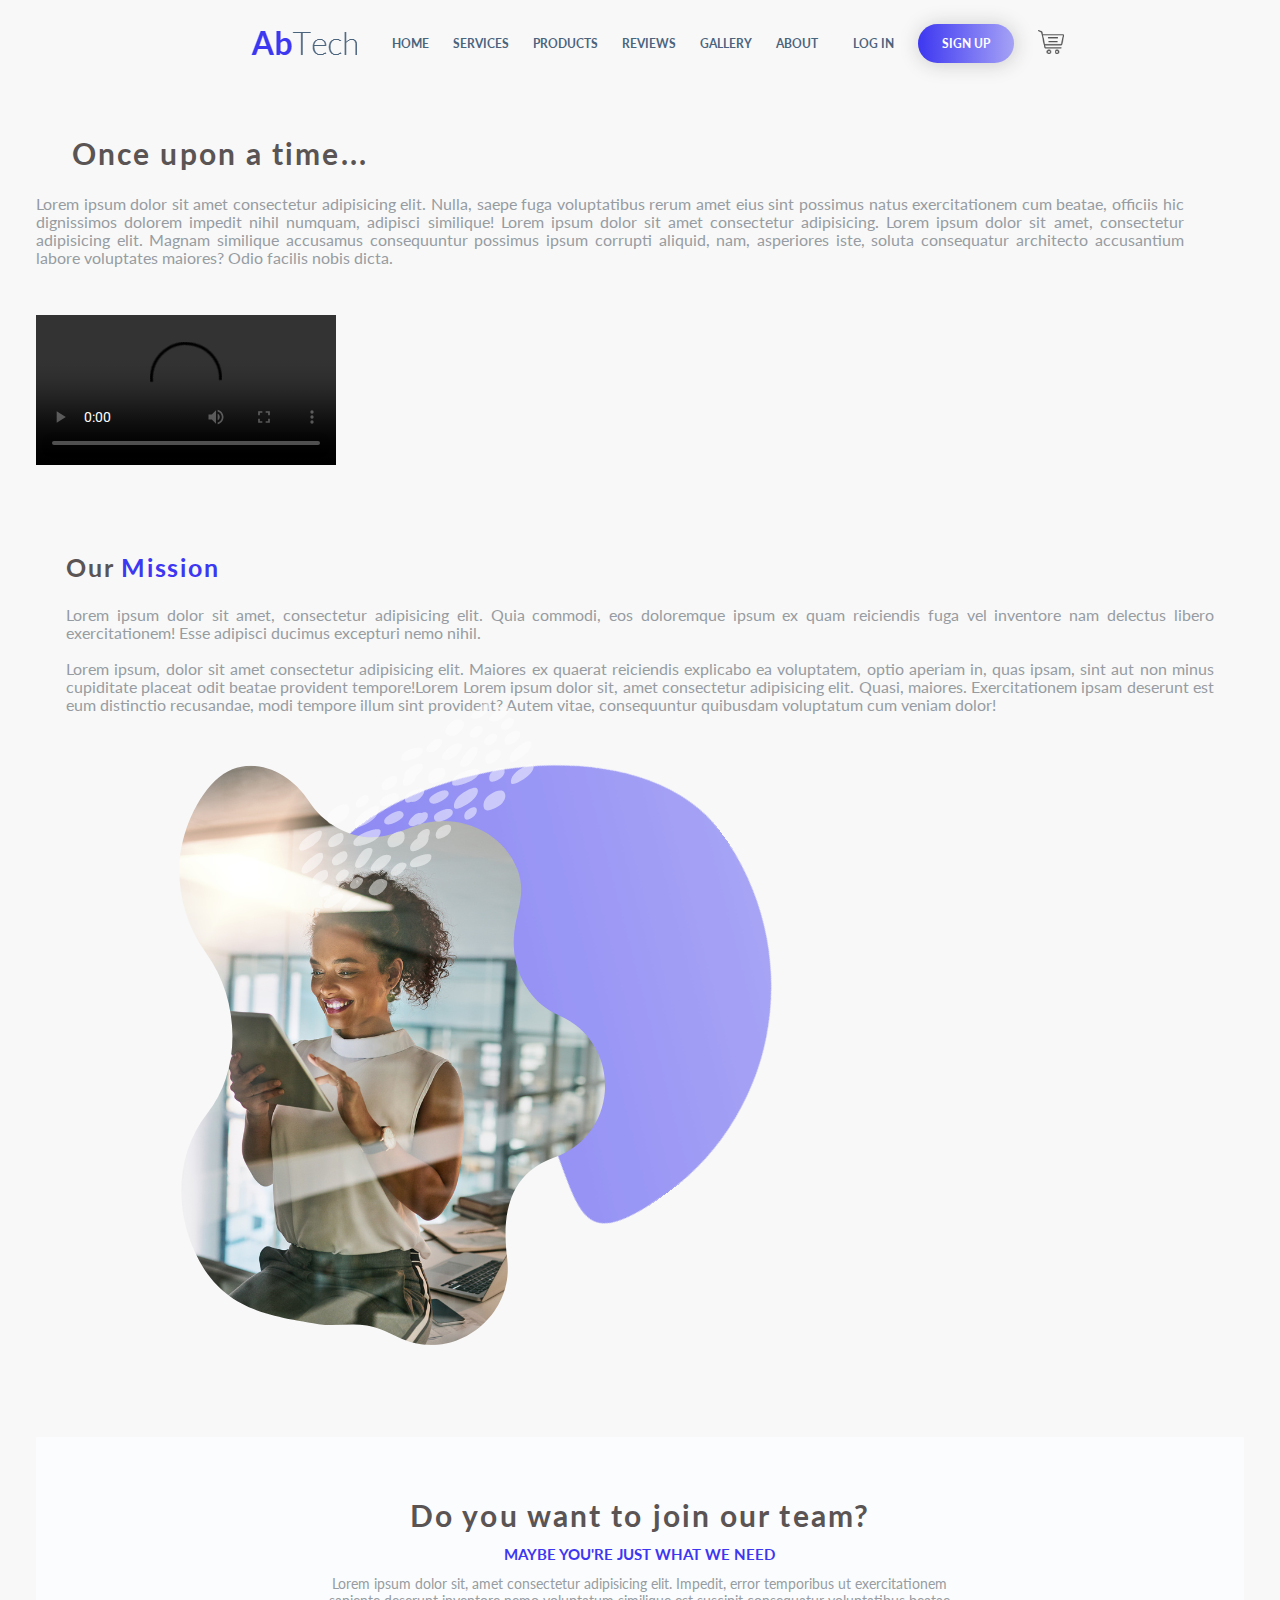
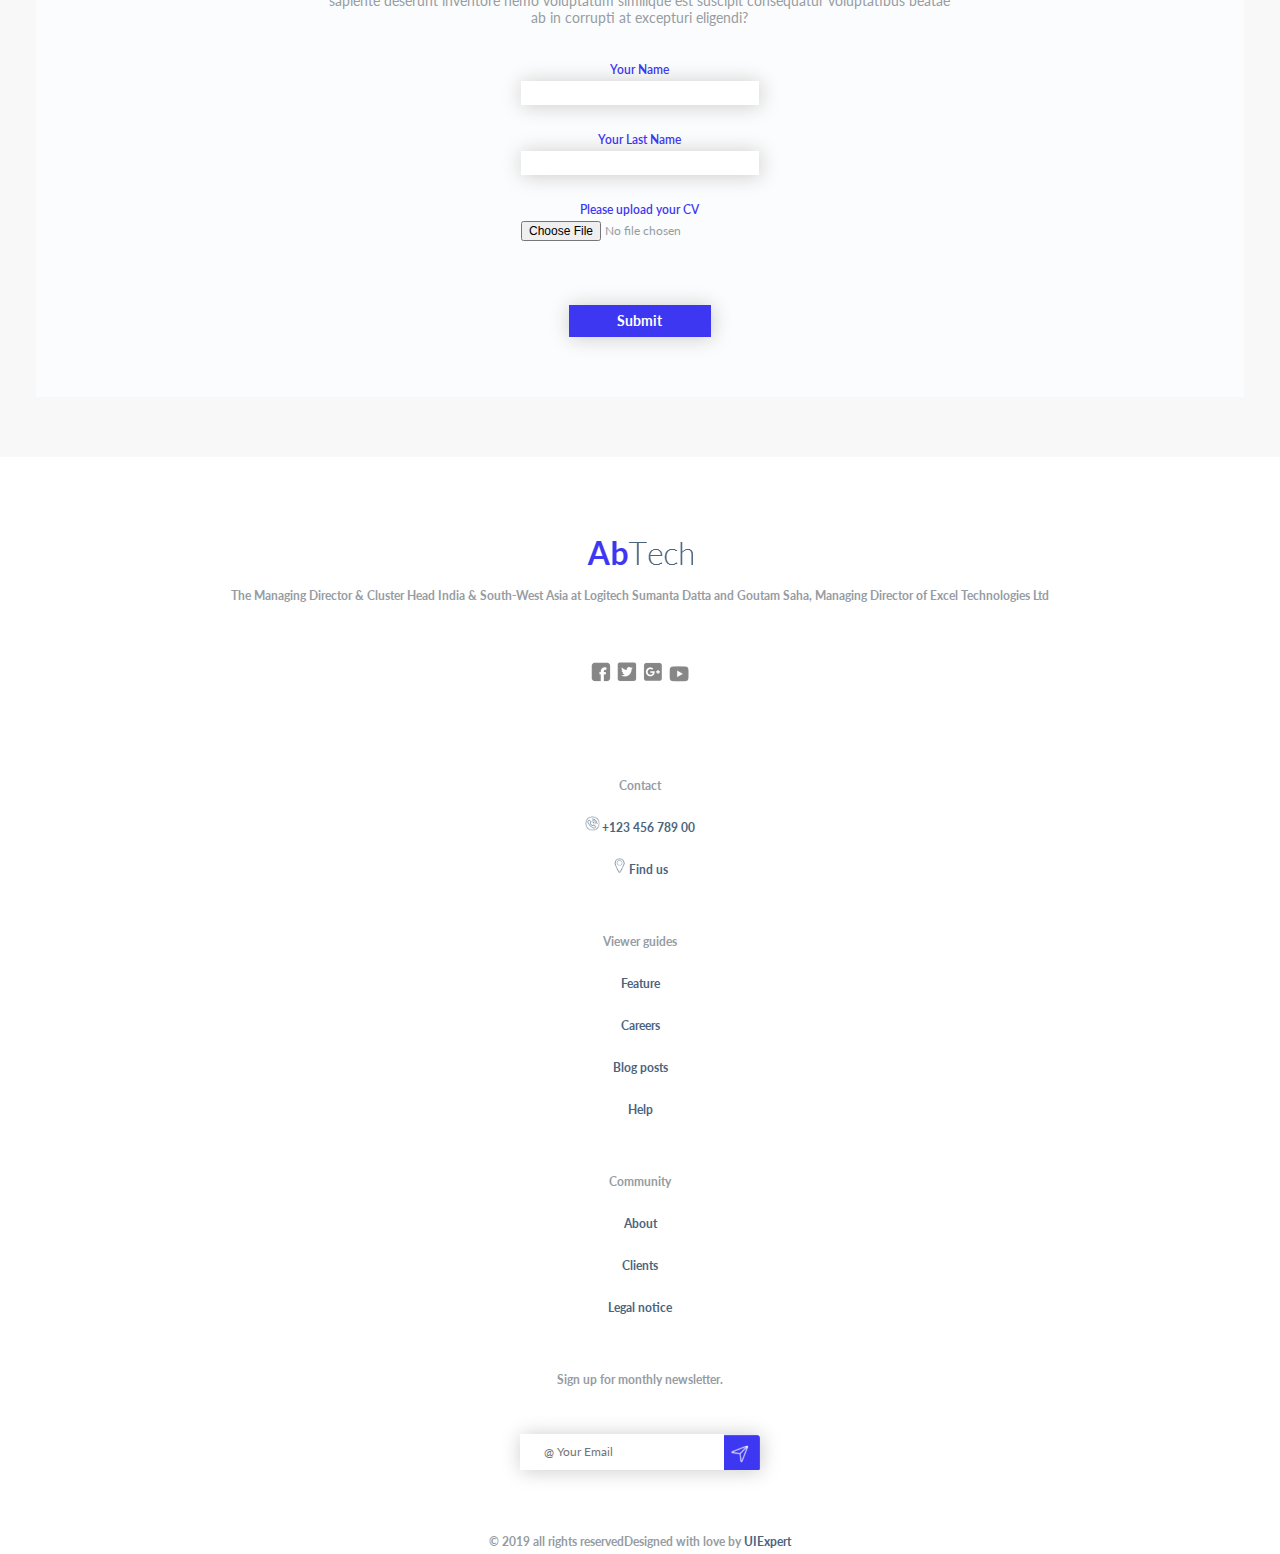
==== commit 5012001d: "Updated the media queries." ====
--- a/html/about-us.html
+++ b/html/about-us.html
@@ -12,7 +12,8 @@
       href="https://fonts.googleapis.com/css2?family=Lato:wght@300;700&family=Roboto:wght@300;700&display=swap"
       rel="stylesheet"
     />
-    <link rel="stylesheet" href="../styles/media-queries/mobile.css" />
+    <link rel="stylesheet" href="../styles/media-queries/mobile-small.css" />
+    <link rel="stylesheet" href="../styles/media-queries/mobile-medium.css" />
     <link rel="stylesheet" href="../styles/media-queries/tablet.css" />
     <title>About us</title>
   </head>
@@ -21,7 +22,7 @@
       <a
         href="javascript:void(0);"
         class="burger-button"
-        onclick="showHoverMenu()"
+        onclick="showDropdownMenu()"
       >
         <img
           id="burger-button"
@@ -30,11 +31,11 @@
         />
       </a>
       <img class="logo" src="../assets/logo.png" alt="Company logo." />
-      <div id="hover-menu" class="hover-menu">
-        <a class="underline" href="#home">Home</a>
-        <a class="underline" href="#services">Services</a>
-        <a class="underline" href="#product-promotion">Products</a>
-        <a class="underline" href="#reviews">Reviews</a>
+      <div id="dropdown-menu" class="dropdown-menu">
+        <a class="underline" href="../index.html#home">Home</a>
+        <a class="underline" href="../index.html#services">Services</a>
+        <a class="underline" href="../index.html#product-promotion">Products</a>
+        <a class="underline" href="../index.html#reviews">Reviews</a>
 
         <a class="underline" href="./html/gallery.html">Gallery</a>
 
--- a/styles/styles.css
+++ b/styles/styles.css
@@ -146,6 +146,7 @@
   flex-wrap: nowrap;
   gap: 1.5rem;
   justify-content: flex-start;
+  overflow: hidden;
 }
 
 .socials {
@@ -357,6 +358,18 @@
   }
 }
 
+@keyframes growDown {
+  0% {
+    transform: scaleY(0);
+  }
+  80% {
+    transform: scaleY(1.1);
+  }
+  100% {
+    transform: scaleY(1);
+  }
+}
+
 /* Reusable cards styles */
 
 .card {
@@ -375,21 +388,21 @@
 
 /* Nav bar for mobile */
 
-.hover-menu {
+.dropdown-menu {
   display: none;
   flex-direction: column;
   background-color: #f8f8f8;
   width: 97vw;
   text-align: left;
-  margin: 2rem 2rem 0 2rem;
-}
-
-.hover-menu a {
+  margin: 2rem 2rem 0 10rem;
+  animation: growDown 300ms ease-in-out forwards;
+  transform-origin: top;
+  z-index: 3;
+}
+
+.dropdown-menu a {
   color: #2822d4;
   font-size: 1.5rem;
   padding: 0.4rem;
-}
-
-.hover-menu a {
-  border-bottom: 1px solid rgb(194, 190, 190);
-}
+  width: fit-content;
+}
--- a/styles/media-queries/mobile-small.css
+++ b/styles/media-queries/mobile-small.css
@@ -0,0 +1,222 @@
+@media screen and (max-width: 411px) {
+  .body {
+    width: 100%;
+  }
+
+  /*Header  */
+  .home {
+    max-width: 100%;
+    overflow: hidden;
+  }
+  .header {
+    flex-direction: column;
+    width: 100%;
+  }
+
+  .main-nav {
+    display: none;
+  }
+
+  .user-menu a,
+  .user-menu button {
+    display: none;
+  }
+
+  #cart-icon {
+    position: absolute;
+    display: inline-block;
+    top: 2rem;
+    height: 20px;
+    right: 2rem;
+  }
+
+  .logo {
+    width: 70%;
+  }
+
+  #burger-button {
+    display: inline-block;
+    height: 20px;
+    position: absolute;
+    left: 2rem;
+    top: 2rem;
+  }
+
+  .cover {
+    padding: 2rem;
+    overflow: hidden;
+    max-width: 100%;
+  }
+  .top {
+    flex-direction: column-reverse;
+    justify-content: center;
+  }
+
+  /* The Services */
+  .service {
+    max-width: 100%;
+    padding: 3rem;
+    overflow: hidden;
+  }
+
+  .description {
+    max-width: 100%;
+    overflow: hidden;
+  }
+  .services-card-container {
+    display: grid;
+    grid-template-columns: 1fr;
+    max-width: 100%;
+  }
+
+  .services-card {
+    max-width: 95%;
+  }
+
+  /* The Product Promotion */
+  .middle {
+    flex-direction: column;
+  }
+
+  /* The Experience */
+  .experience {
+    padding: 2rem;
+    max-width: 100%;
+    overflow: hidden;
+  }
+  .experience-cards-container {
+    display: grid;
+    grid-template-columns: 1fr;
+    max-width: 95%;
+  }
+  .experience-icon {
+    max-width: 60%;
+  }
+
+  /* Top picks */
+  .top-picks {
+    max-width: 100%;
+    padding: 2rem;
+  }
+
+  .top-picks-container {
+    margin: auto;
+    max-width: 100%;
+    display: grid;
+    grid-template-columns: 1fr;
+  }
+
+  /* Blog */
+  .blog {
+    padding: 3rem;
+    max-width: 100%;
+  }
+  .blog-container {
+    max-width: 100%;
+    display: flex;
+    flex-direction: column;
+  }
+
+  .blog-col-1,
+  .blog-col-2,
+  .blog-col-3 {
+    width: 95%;
+  }
+
+  /* Brands */
+
+  .brands {
+    width: 95%;
+    flex-direction: row;
+  }
+
+  .brands img {
+    max-width: 25%;
+  }
+  /* 
+  Footer  */
+  .footer-signature {
+    flex-direction: row;
+    flex-wrap: wrap;
+    overflow: hidden;
+    margin: auto;
+    justify-content: center;
+  }
+
+  .footer-info {
+    grid-template-columns: 1fr;
+  }
+  .footer-col-5,
+  .footer-col-4,
+  .footer-col-3,
+  .footer-col-2,
+  .footer-col-1 {
+    align-items: center;
+    text-align: center;
+  }
+  #email-input {
+    position: relative;
+  }
+
+  /* About */
+
+  .about-container {
+    width: 100%;
+    padding: 3rem;
+  }
+
+  .about-section {
+    max-width: 100%;
+    padding: 1rem 0;
+    flex-direction: column;
+    flex-wrap: wrap;
+    overflow: hidden;
+    gap: 2rem;
+    margin: 0 auto 5rem auto;
+  }
+  .about-text,
+  .about-visual,
+  .story > .about-visual {
+    max-width: 95%;
+  }
+
+  .typewriter {
+    display: none;
+  }
+
+  .mobile-only {
+    display: block;
+  }
+  .mission {
+    flex-direction: column-reverse;
+  }
+  #mission-photo {
+    left: -10rem;
+  }
+
+  #mission-dots {
+    left: -30rem;
+    top: -30rem;
+  }
+
+  #mission-blob {
+    top: 0;
+  }
+
+  .about-join {
+    max-width: 100%;
+    text-align: center;
+  }
+
+  .join-us {
+    margin: 2rem auto;
+  }
+
+  .join-us > form {
+    margin: 2rem auto 0 auto;
+  }
+
+  .join-us input[type="submit"] {
+    margin: 3rem auto 0 auto;
+  }
+}
--- a/styles/media-queries/mobile-medium.css
+++ b/styles/media-queries/mobile-medium.css
@@ -0,0 +1,225 @@
+@media screen and (min-width: 411px) and (max-width: 767px) {
+  .body {
+    width: 100%;
+  }
+
+  /*Header  */
+  .home {
+    max-width: 100%;
+    overflow: hidden;
+  }
+  .header {
+    flex-direction: column;
+    width: 100%;
+  }
+
+  .main-nav {
+    display: none;
+  }
+
+  .user-menu a,
+  .user-menu button {
+    display: none;
+  }
+
+  #cart-icon {
+    position: absolute;
+    display: inline-block;
+    top: 2rem;
+    height: 20px;
+    right: 2rem;
+  }
+
+  .logo {
+    width: 70%;
+  }
+
+  #burger-button {
+    display: inline-block;
+    height: 20px;
+    position: absolute;
+    left: 2rem;
+    top: 2rem;
+  }
+
+  .cover {
+    padding: 2rem;
+    overflow: hidden;
+    max-width: 100%;
+  }
+  .top {
+    flex-direction: column-reverse;
+    justify-content: center;
+  }
+
+  /* The Services */
+  .service {
+    max-width: 100%;
+    padding: 3rem;
+    overflow: hidden;
+  }
+
+  .description {
+    max-width: 100%;
+    overflow: hidden;
+  }
+  .services-card-container {
+    display: grid;
+    grid-template-columns: 1fr 1fr;
+    max-width: 100%;
+  }
+
+  .services-card {
+    max-width: 95%;
+  }
+
+  /* The Product Promotion */
+  .middle {
+    flex-direction: column;
+  }
+
+  /* The Experience */
+  .experience {
+    padding: 2rem;
+    max-width: 100%;
+    overflow: hidden;
+  }
+  .experience-cards-container {
+    display: grid;
+    grid-template-columns: 1fr 1fr;
+    max-width: 95%;
+  }
+
+  .experience-card {
+    flex-direction: column;
+  }
+  .experience-icon {
+    max-width: 60%;
+  }
+
+  /* Top picks */
+  .top-picks {
+    max-width: 100%;
+    padding: 2rem;
+  }
+
+  .top-picks-container {
+    max-width: 95%;
+    gap: 1rem;
+    grid-template-columns: 1fr 2.3fr;
+  }
+
+  /* Blog */
+  .blog {
+    padding: 3rem;
+    max-width: 100%;
+  }
+  .blog-container {
+    max-width: 100%;
+    display: flex;
+    flex-wrap: wrap;
+  }
+
+  .blog-col-1,
+  .blog-col-2,
+  .blog-col-3 {
+    width: fit-content;
+  }
+}
+
+/* Brands */
+
+.brands {
+  width: 95%;
+  flex-direction: row;
+}
+
+.brands img {
+  max-width: 25%;
+}
+/* 
+  Footer  */
+.footer-signature {
+  flex-direction: row;
+  flex-wrap: wrap;
+  overflow: hidden;
+  margin: auto;
+  justify-content: center;
+}
+
+.footer-info {
+  grid-template-columns: 1fr;
+}
+.footer-col-5,
+.footer-col-4,
+.footer-col-3,
+.footer-col-2,
+.footer-col-1 {
+  align-items: center;
+  text-align: center;
+}
+#email-input {
+  position: relative;
+}
+
+/* About */
+
+.about-container {
+  width: 100%;
+  padding: 3rem;
+}
+
+.about-section {
+  max-width: 100%;
+  padding: 1rem 0;
+  flex-direction: column;
+  flex-wrap: wrap;
+  overflow: hidden;
+  gap: 2rem;
+  margin: 0 auto 5rem auto;
+}
+.about-text,
+.about-visual,
+.story > .about-visual {
+  max-width: 95%;
+}
+
+.typewriter {
+  display: none;
+}
+
+.mobile-only {
+  display: block;
+}
+.mission {
+  flex-direction: column-reverse;
+}
+#mission-photo {
+  left: -10rem;
+}
+
+#mission-dots {
+  left: -30rem;
+  top: -30rem;
+}
+
+#mission-blob {
+  top: 0;
+}
+
+.about-join {
+  max-width: 100%;
+  text-align: center;
+}
+
+.join-us {
+  margin: 2rem auto;
+}
+
+.join-us > form {
+  margin: 2rem auto 0 auto;
+}
+
+.join-us input[type="submit"] {
+  margin: 3rem auto 0 auto;
+}
--- a/styles/media-queries/tablet.css
+++ b/styles/media-queries/tablet.css
@@ -0,0 +1,78 @@
+@media screen and (min-width: 767px) and (max-width: 1200px) {
+  .body {
+    width: 100%;
+  }
+  /*Header  */
+  .home {
+    max-width: 100%;
+    overflow: hidden;
+  }
+
+  .main-nav {
+    display: none;
+  }
+
+  .logo {
+    width: 50%;
+    margin-right: auto;
+    margin-left: 1rem;
+  }
+
+  #burger-button {
+    display: inline-block;
+    height: 20px;
+  }
+
+  .dropdown-menu {
+    position: absolute;
+    top: 3rem;
+    left: 10rem;
+  }
+
+  .cover {
+    padding: 2rem;
+    overflow: hidden;
+    max-width: 100%;
+  }
+  /* The Services */
+  .services-card-container {
+    display: grid;
+    grid-template-columns: 1fr 1fr;
+    max-width: 95%;
+  }
+
+  .services-card {
+    max-width: 95%;
+    flex-wrap: wrap;
+  }
+
+  .blog-container {
+    display: flex;
+    flex-wrap: wrap;
+    max-width: 95;
+  }
+
+  .blog-col-1 {
+    width: 70%;
+  }
+  .blog-col-2,
+  .blog-col-3 {
+    width: 45%;
+  }
+
+  .footer-info {
+    display: flex;
+    flex-wrap: wrap;
+    justify-content: center;
+    align-items: baseline;
+  }
+
+  /* About */
+  .typewriter {
+    display: none;
+  }
+
+  .mobile-only {
+    display: block;
+  }
+}
